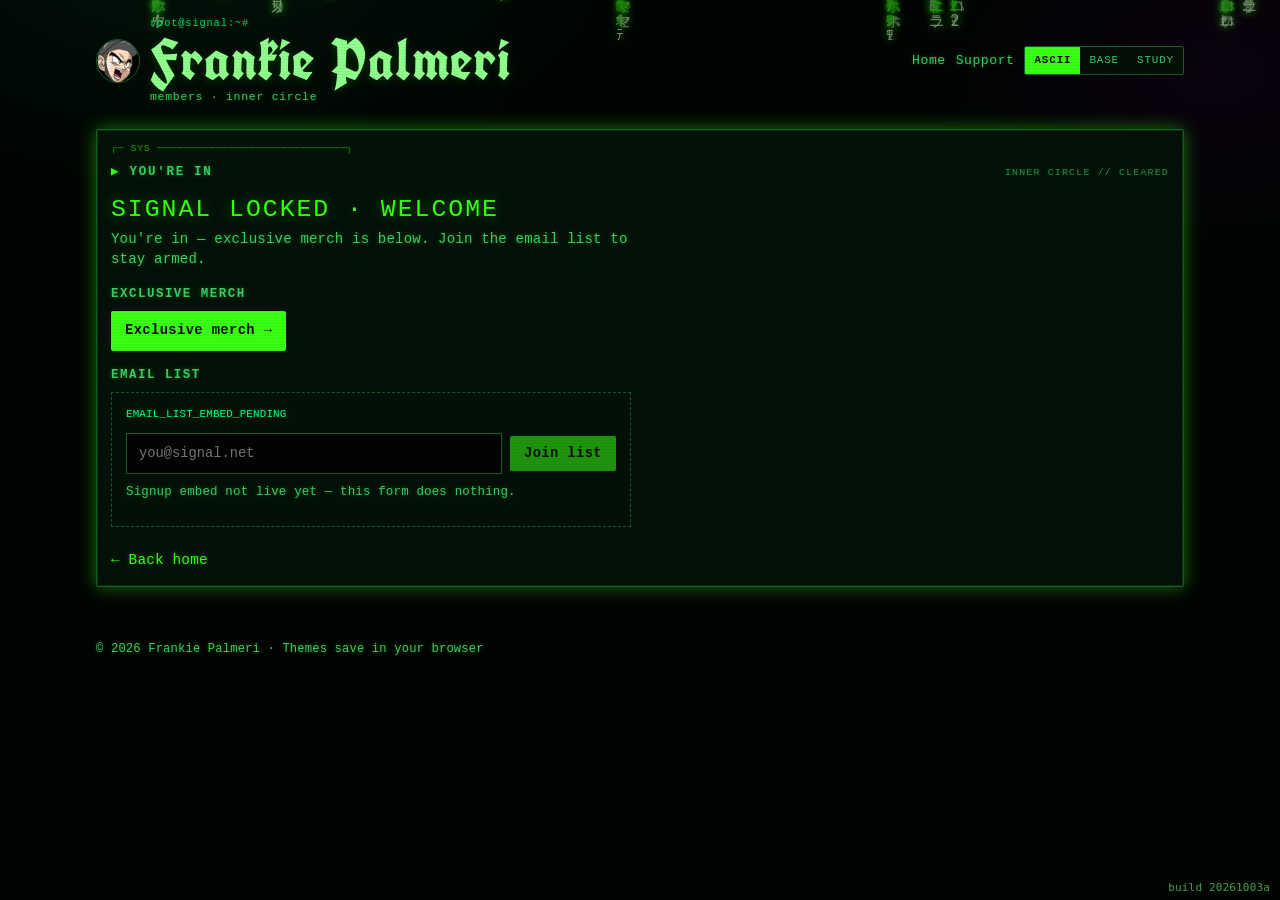
==== members.html @ fd46971b "Build 20261003a: add $7/mo and $75/yr subscribe links. Wire live Stripe payment links and a members " ====
<!DOCTYPE html>
<html lang="en" data-theme="ascii" data-build="20261003a">
<head>
  <meta charset="utf-8" />
  <meta name="viewport" content="width=device-width, initial-scale=1" />
  <title>Members · Frankie Palmeri</title>
  <meta name="description" content="You're in — exclusive merch and email list access." />
  <meta name="theme-color" content="#020803" />
  <meta name="robots" content="noindex" />
  <link rel="icon" href="merch/frankie-anime-head.png" type="image/png" />
  <link rel="preconnect" href="https://fonts.googleapis.com" />
  <link rel="preconnect" href="https://fonts.gstatic.com" crossorigin />
  <link href="https://fonts.googleapis.com/css2?family=UnifrakturCook:wght@700&display=swap" rel="stylesheet" />
  <link rel="stylesheet" href="styles.css?v=20261003a" />
</head>
<body>
  <div class="scanlines" aria-hidden="true"></div>
  <canvas class="matrix-rain" id="matrix-rain" aria-hidden="true"></canvas>
  <div class="esoteric-layer" id="esoteric" aria-hidden="true"></div>
  <div class="base-watermarks" aria-hidden="true">
    <img class="bw-mark bw-1" src="assets/base-emblem.png" alt="" />
    <img class="bw-mark bw-2" src="assets/base-emblem.png" alt="" />
    <img class="bw-mark bw-3" src="assets/base-emblem.png" alt="" />
  </div>

  <div class="wrap">
    <header class="site-header">
      <div class="brand">
        <img class="brand-mark" src="merch/frankie-anime-head.png" alt="Frankie Head" width="44" height="44" />
        <img class="emblem emblem-legacy" src="assets/emblem.svg" alt="" width="48" height="48" />
        <img class="emblem emblem-base" src="assets/base-emblem.png" alt="" width="72" height="42" />
        <div>
          <p class="propaganda">ORDER · STRENGTH · SIGNAL</p>
          <p class="term-label" aria-hidden="true">root@signal:~#</p>
          <p class="occult-label" aria-hidden="true">∴ VEIL PROTOCOL ∴</p>
          <h1 class="brand-title">Frankie Palmeri</h1>
          <p class="brand-sub">members · inner circle</p>
        </div>
      </div>
      <nav class="main-nav" aria-label="Primary">
        <a href="index.html">Home</a>
        <a href="index.html#support">Support</a>
        <div class="theme-switch" role="group" aria-label="Theme">
          <button type="button" data-theme="ascii" aria-pressed="true">ASCII</button>
          <button type="button" data-theme="base" aria-pressed="false">BASE</button>
          <button type="button" data-theme="study" aria-pressed="false">STUDY</button>
        </div>
      </nav>
    </header>

    <main>
      <section class="panel" id="members" aria-label="Members landing">
        <div class="panel-head">
          <h2><span class="panel-mark" aria-hidden="true"></span>You're in</h2>
          <span class="panel-meta" aria-hidden="true">INNER CIRCLE // CLEARED</span>
        </div>
        <div class="members-landing">
          <p class="war-headline">SIGNAL LOCKED · WELCOME</p>
          <p class="war-sub">You're in — exclusive merch is below. Join the email list to stay armed.</p>

          <div class="members-block">
            <h3 class="members-label">Exclusive merch</h3>
            <!-- PLACEHOLDER: EXCLUSIVE_MERCH_URL — replace href="#" with the members-only merch link when ready -->
            <div class="donate">
              <a href="#" data-exclusive-merch="pending">Exclusive merch →</a>
            </div>
          </div>

          <div class="members-block">
            <h3 class="members-label">Email list</h3>
            <!-- PLACEHOLDER: EMAIL_LIST_EMBED_PENDING — swap this note/form for the real email signup embed when ready -->
            <div class="email-signup" data-email-list="pending">
              <p class="email-pending-note"><code>EMAIL_LIST_EMBED_PENDING</code></p>
              <form class="email-form" action="#" method="post" onsubmit="return false;" aria-label="Email signup (pending)">
                <label class="sr-only" for="member-email">Email</label>
                <input id="member-email" type="email" name="email" placeholder="you@signal.net" autocomplete="email" disabled />
                <button type="submit" disabled>Join list</button>
              </form>
              <p class="note">Signup embed not live yet — this form does nothing.</p>
            </div>
          </div>

          <p class="members-home">
            <a href="index.html">← Back home</a>
          </p>
        </div>
      </section>
    </main>

    <footer class="site-footer">
      © <span id="y"></span> Frankie Palmeri · Themes save in your browser
    </footer>
  </div>

  <script src="site.js?v=20261003a"></script>
  <p id="build-stamp" style="position:fixed;bottom:6px;right:10px;z-index:9999;font:11px/1.2 ui-monospace,monospace;opacity:.55;margin:0;pointer-events:none">build 20261003a</p>
</body>
</html>
---- styles.css ----
/* Frankie Palmeri — ASCII / BASE / STUDY */
:root {
  --bg: #07070a;
  --panel: #121218;
  --text: #f2f2f5;
  --muted: #9a9aa8;
  --accent: #e8ff47;
  --accent2: #ff2bd6;
  --border: #2a2a36;
  --danger: #ff2a2a;
  --font: ui-sans-serif, system-ui, -apple-system, Segoe UI, Roboto, Helvetica, Arial, sans-serif;
  --mono: ui-monospace, SFMono-Regular, Menlo, Consolas, "Liberation Mono", monospace;
  --radius: 12px;
  --scan: 0;
  --glow: 0 0 20px color-mix(in srgb, var(--accent) 28%, transparent);
  --pad: 14px;
  --gap: 12px;
  --frame-pad: 14px;
}

* { box-sizing: border-box; }
html { scroll-behavior: smooth; }
body {
  margin: 0;
  font-family: var(--font);
  background: var(--bg);
  color: var(--text);
  line-height: 1.4;
  min-height: 100vh;
  position: relative;
  overflow-x: hidden;
  letter-spacing: 0.01em;
}
a { color: inherit; }
img { max-width: 100%; display: block; }

/* ===== ASCII (was Mix 1): Matrix / cyber ===== */
html[data-theme="ascii"] {
  --bg: #010603;
  --panel: #031108;
  --text: #9dff9d;
  --muted: #3dcc6a;
  --accent: #39ff14;
  --accent2: #00ff88;
  --border: #145c28;
  --font: var(--mono);
  --radius: 2px;
  --scan: 1;
  --glow: 0 0 18px color-mix(in srgb, #39ff14 45%, transparent);
}
html[data-theme="ascii"] body {
  background:
    radial-gradient(800px 420px at 15% -5%, #062414 0%, transparent 55%),
    radial-gradient(600px 360px at 95% 8%, #1a0020 0%, transparent 50%),
    #010603;
  text-shadow: 0 0 5px color-mix(in srgb, var(--accent) 35%, transparent);
}
html[data-theme="ascii"] .term-label,
html[data-theme="ascii"] .matrix-rain,
html[data-theme="ascii"] .frame-ascii-chrome { display: block; }
html[data-theme="ascii"] .frame-svg.frame-ascii { display: block; }
html[data-theme="ascii"] .scanlines { opacity: 0.28; }
html[data-theme="ascii"] section.panel {
  border-style: solid;
  border-width: 1px;
  box-shadow:
    inset 0 0 0 1px color-mix(in srgb, var(--accent) 12%, transparent),
    var(--glow);
}
html[data-theme="ascii"] section.panel::before {
  content: "┌─ SYS ─────────────────────────────┐";
  display: block;
  font-family: var(--mono);
  font-size: 0.62rem;
  color: var(--accent);
  opacity: 0.55;
  letter-spacing: 0.06em;
  margin: -2px 0 8px;
  white-space: nowrap;
  overflow: hidden;
}
html[data-theme="ascii"] .panel-mark::before { content: "▶ "; color: var(--accent); }
html[data-theme="ascii"] .card {
  border-color: color-mix(in srgb, var(--border) 80%, var(--accent));
  background: linear-gradient(180deg, #041a0c 0%, #020a05 100%);
}
html[data-theme="ascii"] .card .meta .name { font-family: var(--mono); letter-spacing: 0.04em; }
html[data-theme="ascii"] .theme-switch { border-radius: 2px; }
html[data-theme="ascii"] .theme-switch button { font-family: var(--mono); }
html[data-theme="ascii"] .donate a,
html[data-theme="ascii"] .stream-links a { border-radius: 2px; font-family: var(--mono); }

/* ===== BASE (was Mix 2): Shadaloo + skull emblem ===== */
html[data-theme="base"] {
  --bg: #050000;
  --panel: #100303;
  --text: #f5e8e8;
  --muted: #c07070;
  --accent: #ff1a1a;
  --accent2: #ffd0d0;
  --border: #5a1010;
  --font: "Segoe UI", Helvetica, Arial, sans-serif;
  --radius: 0;
  --glow: 0 0 16px color-mix(in srgb, #ff1a1a 35%, transparent);
}
html[data-theme="base"] section.panel h2,
html[data-theme="base"] .propaganda,
html[data-theme="base"] .card .meta .name,
html[data-theme="base"] .panel-meta,
html[data-theme="base"] .war-headline {
  font-family: Impact, Haettenschweiler, "Arial Narrow Bold", "Arial Black", sans-serif;
}
html[data-theme="base"] body {
  background:
    radial-gradient(ellipse 70% 40% at 50% 0%, #3a0000 0%, transparent 55%),
    linear-gradient(145deg, #1a0000 0%, #050000 42%, #1c0000 100%);
  letter-spacing: 0.02em;
}
html[data-theme="base"] .emblem-base { display: block; }
html[data-theme="base"] .propaganda { display: block; }
html[data-theme="base"] .frame-svg.frame-base,
html[data-theme="base"] .frame-prop,
html[data-theme="base"] .frame-emblem-badge,
html[data-theme="base"] .base-watermarks,
html[data-theme="base"] .card-emblem { display: block; }
html[data-theme="base"] section.panel,
html[data-theme="base"] .card {
  clip-path: polygon(0 0, calc(100% - 14px) 0, 100% 14px, 100% 100%, 14px 100%, 0 calc(100% - 14px));
  border-width: 2px;
}
html[data-theme="base"] .panel-mark::before { content: "◆ "; color: var(--accent); }
html[data-theme="base"] .theme-switch { border-radius: 0; }
html[data-theme="base"] .donate a,
html[data-theme="base"] .stream-links a { border-radius: 0; }
html[data-theme="base"] section.panel {
  background:
    linear-gradient(180deg, color-mix(in srgb, var(--panel) 92%, #400000) 0%, var(--panel) 100%);
  border-color: var(--accent);
  position: relative;
}
html[data-theme="base"] section.panel::after {
  content: "";
  position: absolute;
  top: 8px;
  right: 12px;
  width: 56px;
  height: 32px;
  background: url("assets/base-emblem.png") center/contain no-repeat;
  opacity: 0.35;
  pointer-events: none;
  filter: drop-shadow(0 0 4px #ff1a1a88);
}
html[data-theme="base"] .brand {
  gap: 12px;
}

/* ===== STUDY (was Mix 3): denser occult ===== */
html[data-theme="study"] {
  --bg: #06020f;
  --panel: #11071c;
  --text: #f8e7ff;
  --muted: #b89ad4;
  --accent: #d4a017;
  --accent2: #7b5cff;
  --border: #3a2a55;
  --font: Georgia, "Times New Roman", serif;
  --radius: 18px;
  --glow: 0 0 22px color-mix(in srgb, #7b5cff 30%, transparent);
}
html[data-theme="study"] body {
  background:
    radial-gradient(circle at 12% 18%, #2a1040 0%, transparent 38%),
    radial-gradient(circle at 88% 78%, #401020 0%, transparent 32%),
    radial-gradient(circle at 50% 50%, #0d0520, #020008);
}
html[data-theme="study"] .esoteric-layer { display: block; }
html[data-theme="study"] .frame-svg.frame-study,
html[data-theme="study"] .frame-eso,
html[data-theme="study"] .occult-label { display: block; }
html[data-theme="study"] section.panel {
  backdrop-filter: blur(8px);
  background: color-mix(in srgb, var(--panel) 78%, transparent);
  border-color: color-mix(in srgb, var(--accent) 40%, var(--border));
  position: relative;
}
html[data-theme="study"] section.panel::before {
  content: "☽ ─── SEALED TRANSMISSION ─── ☾";
  display: block;
  font-size: 0.58rem;
  letter-spacing: 0.22em;
  color: var(--accent);
  opacity: 0.55;
  text-align: center;
  margin: -4px 0 10px;
}
html[data-theme="study"] .panel-mark::before { content: "✦ "; color: var(--accent); }
html[data-theme="study"] .card {
  background: color-mix(in srgb, var(--panel) 65%, #000);
  border-color: color-mix(in srgb, var(--accent2) 35%, var(--border));
}

/* overlays */
.scanlines {
  pointer-events: none;
  position: fixed;
  inset: 0;
  z-index: 9998;
  opacity: 0;
  background: repeating-linear-gradient(
    to bottom,
    transparent 0,
    transparent 2px,
    rgba(0, 0, 0, 0.32) 3px
  );
  mix-blend-mode: multiply;
}

.matrix-rain {
  display: none;
  pointer-events: none;
  position: fixed;
  inset: 0;
  z-index: 0;
  width: 100%;
  height: 100%;
  opacity: 0.55;
}

/* BASE watermarks — recurring skull+wings motif */
.base-watermarks {
  display: none;
  pointer-events: none;
  position: fixed;
  inset: 0;
  z-index: 0;
  overflow: hidden;
}
.bw-mark {
  position: absolute;
  opacity: 0.07;
  filter: drop-shadow(0 0 12px #ff1a1a55);
  object-fit: contain;
}
.bw-1 { width: min(520px, 70vw); top: 8%; left: -4%; transform: rotate(-8deg); }
.bw-2 { width: min(380px, 50vw); bottom: 12%; right: -2%; transform: rotate(12deg); opacity: 0.09; }
.bw-3 { width: min(280px, 40vw); top: 42%; left: 38%; transform: rotate(-3deg); opacity: 0.05; }

.term-label,
.occult-label {
  display: none;
  margin: 0 0 2px;
  font-size: 0.65rem;
  letter-spacing: 0.08em;
  opacity: 0.8;
}
.term-label {
  font-family: var(--mono);
  color: var(--accent2);
}
.occult-label {
  font-family: Georgia, serif;
  color: var(--accent);
  letter-spacing: 0.2em;
}

.emblem {
  display: none;
  flex-shrink: 0;
}
.emblem-legacy {
  width: 48px;
  height: 48px;
  filter: drop-shadow(0 0 8px #ff1a1a88);
}
.emblem-base {
  width: 72px;
  height: 42px;
  object-fit: contain;
  filter: drop-shadow(0 0 10px #ff1a1acc);
}
.propaganda {
  display: none;
  margin: 0 0 4px;
  color: var(--accent);
  text-transform: uppercase;
  font-size: 0.68rem;
  letter-spacing: 0.28em;
}

.esoteric-layer {
  display: none;
  pointer-events: none;
  position: fixed;
  inset: 0;
  z-index: 0;
  overflow: hidden;
}
.float-text {
  position: absolute;
  color: color-mix(in srgb, var(--accent2) 55%, transparent);
  font-size: clamp(0.7rem, 2vw, 1.1rem);
  white-space: nowrap;
  animation: drift linear infinite;
  opacity: 0.55;
  text-shadow: 0 0 12px #7b5cff88;
}
.eso-seal {
  position: absolute;
  width: clamp(120px, 22vw, 260px);
  height: clamp(120px, 22vw, 260px);
  background: url("assets/occult-seal.svg") center/contain no-repeat;
  opacity: 0.14;
  animation: spinSeal 48s linear infinite;
  filter: drop-shadow(0 0 16px #7b5cff66);
}
.eso-eye {
  position: absolute;
  width: 36px;
  height: 22px;
  border: 1.5px solid var(--accent);
  border-radius: 50%;
  box-shadow: 0 0 12px #7b5cff88;
  opacity: 0.45;
  animation: pulseEye 4s ease-in-out infinite;
}
.eso-eye::after {
  content: "";
  position: absolute;
  inset: 5px 11px;
  background: var(--accent2);
  border-radius: 50%;
  box-shadow: 0 0 6px #d4a017;
}
@keyframes drift {
  0% { transform: translate3d(0,0,0) rotate(var(--rot)) scale(1); opacity: 0; }
  10% { opacity: 0.6; }
  90% { opacity: 0.45; }
  100% { transform: translate3d(var(--dx), var(--dy), 0) rotate(calc(var(--rot) + 25deg)) scale(1.05); opacity: 0; }
}
@keyframes spinSeal {
  from { transform: rotate(0deg); }
  to { transform: rotate(360deg); }
}
@keyframes pulseEye {
  0%, 100% { opacity: 0.3; transform: scale(1); }
  50% { opacity: 0.7; transform: scale(1.08); }
}

/* layout */
.wrap {
  position: relative;
  z-index: 1;
  max-width: 1120px;
  margin: 0 auto;
  padding: 0 16px;
}

header.site-header {
  display: flex;
  justify-content: space-between;
  align-items: center;
  gap: 12px;
  flex-wrap: wrap;
  padding: 16px 0 6px;
}
.brand {
  display: flex;
  align-items: center;
  gap: 10px;
}
.brand-mark {
  width: 44px;
  height: 44px;
  border-radius: 50%;
  object-fit: cover;
  border: 1px solid var(--border);
  background: #000;
}
.brand-title {
  margin: 0;
  color: color-mix(in srgb, var(--text) 88%, var(--accent));
  font-family: "UnifrakturCook", "UnifrakturMaguntia", "Old English Text MT", serif;
  font-size: clamp(2rem, 5vw, 3.6rem);
  font-weight: 700;
  line-height: 0.95;
  letter-spacing: 0.015em;
  text-shadow: 0 2px 10px color-mix(in srgb, var(--accent) 18%, transparent);
}
.brand-sub {
  margin: 2px 0 0;
  color: var(--muted);
  font-size: 0.72rem;
  font-family: var(--mono);
  letter-spacing: 0.06em;
}

nav.main-nav {
  display: flex;
  flex-wrap: wrap;
  gap: 10px;
  align-items: center;
}
nav.main-nav a {
  color: var(--muted);
  text-decoration: none;
  font-size: 0.82rem;
  letter-spacing: 0.04em;
}
nav.main-nav a:hover { color: var(--accent); }

.theme-switch {
  display: inline-flex;
  border: 1px solid var(--border);
  border-radius: 999px;
  overflow: hidden;
  background: color-mix(in srgb, var(--panel) 90%, #000);
}
.theme-switch button {
  appearance: none;
  border: 0;
  background: transparent;
  color: var(--muted);
  font: inherit;
  font-size: 0.68rem;
  letter-spacing: 0.08em;
  text-transform: uppercase;
  padding: 6px 9px;
  cursor: pointer;
}
.theme-switch button[aria-pressed="true"] {
  background: var(--accent);
  color: #0a0a0a;
  font-weight: 700;
}
.theme-switch button:hover { color: var(--text); }

main { padding: 4px 0 40px; }

section.panel {
  background: var(--panel);
  border: 1px solid var(--border);
  border-radius: var(--radius);
  padding: var(--pad);
  margin: 14px 0;
  box-shadow: var(--glow);
}
.panel-head {
  display: flex;
  align-items: baseline;
  justify-content: space-between;
  gap: 10px;
  margin-bottom: 10px;
}
section.panel h2 {
  margin: 0;
  font-size: 0.78rem;
  letter-spacing: 0.14em;
  text-transform: uppercase;
  color: var(--muted);
  font-weight: 700;
}
.panel-meta {
  font-size: 0.62rem;
  letter-spacing: 0.12em;
  color: var(--muted);
  opacity: 0.65;
  font-family: var(--mono);
  white-space: nowrap;
}
.panel-mark { display: inline; }

/* stream + themed frames */
.stream-layout {
  display: grid;
  grid-template-columns: minmax(0, 1fr) 320px;
  gap: var(--gap);
  align-items: stretch;
}
@media (max-width: 900px) {
  .stream-layout { grid-template-columns: 1fr; }
  .stream-shell--chat { min-height: 420px; }
  .stream-shell--chat .chat-wrap {
    position: absolute;
    inset: var(--frame-pad);
    min-height: 0;
  }
}

.stream-shell {
  position: relative;
  padding: var(--frame-pad);
  background: color-mix(in srgb, var(--panel) 40%, #000);
  border: 1px solid var(--border);
  border-radius: calc(var(--radius) + 2px);
  isolation: isolate;
}
.stream-shell--chat {
  display: flex;
  flex-direction: column;
  min-height: 100%;
  position: relative;
  min-height: 0;
}

.frame-overlay {
  pointer-events: none;
  position: absolute;
  inset: 0;
  z-index: 3;
}
.frame-svg {
  display: none;
  position: absolute;
  inset: 0;
  width: 100%;
  height: 100%;
  object-fit: fill;
  opacity: 0.95;
}

/* BASE emblem badges on stream frames */
.frame-emblem-badge {
  display: none;
  position: absolute;
  width: 64px;
  height: 36px;
  object-fit: contain;
  opacity: 0.9;
  filter: drop-shadow(0 0 6px #ff1a1aaa);
  z-index: 4;
}
.feb-tl { top: 6px; left: 8px; }
.feb-tr { top: 6px; right: 8px; transform: scaleX(-1); }

/* ASCII chrome on frames */
.frame-ascii-chrome {
  display: none;
  position: absolute;
  inset: 0;
  font-family: var(--mono);
  color: var(--accent);
  text-shadow: 0 0 8px color-mix(in srgb, var(--accent) 70%, transparent);
  font-size: 0.72rem;
  line-height: 1;
  font-weight: 700;
}
.frame-ascii-chrome .fa-tl { position: absolute; top: 2px; left: 4px; }
.frame-ascii-chrome .fa-tr { position: absolute; top: 2px; right: 4px; }
.frame-ascii-chrome .fa-bl { position: absolute; bottom: 2px; left: 4px; }
.frame-ascii-chrome .fa-br { position: absolute; bottom: 2px; right: 4px; }
.frame-ascii-chrome .fa-tag {
  position: absolute;
  top: 2px;
  left: 50%;
  transform: translateX(-50%);
  font-size: 0.55rem;
  letter-spacing: 0.14em;
  opacity: 0.85;
  white-space: nowrap;
  background: #010603;
  padding: 0 6px;
}

/* BASE propaganda chrome */
.frame-prop {
  display: none;
  position: absolute;
  inset: 0;
}
.fp-corner {
  position: absolute;
  width: 22px;
  height: 22px;
  border: 2px solid var(--accent);
  box-shadow: 0 0 8px color-mix(in srgb, var(--accent) 50%, transparent);
}
.fp-tl { top: 4px; left: 4px; border-right: 0; border-bottom: 0; background: linear-gradient(135deg, var(--accent) 0%, transparent 55%); }
.fp-tr { top: 4px; right: 4px; border-left: 0; border-bottom: 0; background: linear-gradient(225deg, var(--accent) 0%, transparent 55%); }
.fp-bl { bottom: 4px; left: 4px; border-right: 0; border-top: 0; background: linear-gradient(45deg, var(--accent) 0%, transparent 55%); }
.fp-br { bottom: 4px; right: 4px; border-left: 0; border-top: 0; background: linear-gradient(315deg, var(--accent) 0%, transparent 55%); }
.fp-tag {
  position: absolute;
  top: 3px;
  left: 50%;
  transform: translateX(-50%);
  font-family: Impact, Haettenschweiler, "Arial Black", sans-serif;
  font-size: 0.58rem;
  letter-spacing: 0.18em;
  color: var(--accent);
  background: #100303;
  padding: 1px 8px;
  white-space: nowrap;
  text-transform: uppercase;
}

/* STUDY esoteric chrome */
.frame-eso {
  display: none;
  position: absolute;
  inset: 0;
}
.fe-ring {
  position: absolute;
  width: 22px;
  height: 22px;
  border: 1.5px solid var(--accent);
  border-radius: 50%;
  box-shadow: 0 0 10px color-mix(in srgb, var(--accent2) 50%, transparent);
}
.fe-ring::before {
  content: "";
  position: absolute;
  inset: -4px;
  border: 1px solid color-mix(in srgb, var(--accent2) 50%, transparent);
  border-radius: 50%;
  opacity: 0.6;
}
.fe-ring::after {
  content: "";
  position: absolute;
  inset: 4px;
  border: 1px solid var(--accent2);
  border-radius: 50%;
}
.fe-tl { top: 6px; left: 6px; }
.fe-tr { top: 6px; right: 6px; }
.fe-bl { bottom: 6px; left: 6px; }
.fe-br { bottom: 6px; right: 6px; }
.fe-tag {
  position: absolute;
  top: 4px;
  left: 50%;
  transform: translateX(-50%);
  font-size: 0.58rem;
  letter-spacing: 0.2em;
  color: var(--accent);
  background: #11071c;
  padding: 1px 10px;
  border-radius: 999px;
  border: 1px solid color-mix(in srgb, var(--accent2) 40%, transparent);
  white-space: nowrap;
}

.player-wrap {
  position: relative;
  width: 100%;
  padding-top: 56.25%;
  background: #000;
  border-radius: calc(var(--radius) - 2px);
  overflow: hidden;
  border: 1px solid color-mix(in srgb, var(--border) 70%, #000);
  z-index: 1;
}
.chat-wrap {
  position: relative;
  flex: 1;
  min-height: 280px;
  height: 100%;
  background: #0e0e10;
  border-radius: calc(var(--radius) - 2px);
  overflow: hidden;
  border: 1px solid color-mix(in srgb, var(--border) 70%, #000);
  z-index: 1;
}
.stream-shell--chat .chat-wrap {
  position: absolute;
  inset: var(--frame-pad);
  height: auto;
  min-height: 0;
}
@media (min-width: 901px) {
  .stream-shell--chat { min-height: 100%; }
  .stream-shell--chat .chat-wrap { position: absolute; }
}
.stream-shell--chat .chat-wrap {
  position: absolute;
  inset: var(--frame-pad);
}

.player-wrap iframe,
.chat-wrap iframe {
  position: absolute;
  inset: 0;
  width: 100%;
  height: 100%;
  border: 0;
}

html[data-theme="ascii"] .stream-shell {
  background: linear-gradient(180deg, #031a0c 0%, #010804 100%);
  border-color: var(--accent);
  box-shadow:
    inset 0 0 24px color-mix(in srgb, var(--accent) 12%, transparent),
    0 0 20px color-mix(in srgb, var(--accent) 18%, transparent);
}
html[data-theme="ascii"] .player-wrap,
html[data-theme="ascii"] .chat-wrap {
  border-color: #1a5c2a;
  box-shadow: inset 0 0 30px rgba(0, 40, 10, 0.45);
}
html[data-theme="base"] .stream-shell {
  clip-path: polygon(0 0, calc(100% - 16px) 0, 100% 16px, 100% 100%, 16px 100%, 0 calc(100% - 16px));
  border-width: 2px;
  border-color: var(--accent);
  background:
    url("assets/base-emblem.png") right 8px top 28px / 72px auto no-repeat,
    linear-gradient(160deg, #1a0505, #080000);
  background-blend-mode: soft-light, normal;
}
html[data-theme="base"] .stream-shell::before {
  content: "";
  position: absolute;
  inset: 0;
  background: url("assets/base-emblem.png") center / 55% auto no-repeat;
  opacity: 0.06;
  pointer-events: none;
  z-index: 0;
}
html[data-theme="study"] .stream-shell {
  border-radius: 22px;
  border-color: color-mix(in srgb, var(--accent) 50%, var(--border));
  background:
    url("assets/occult-seal.svg") center / 48% auto no-repeat,
    linear-gradient(160deg, #1a0a2a, #080412);
  box-shadow: 0 0 24px color-mix(in srgb, var(--accent2) 22%, transparent);
}

.stream-links {
  display: flex;
  flex-wrap: wrap;
  gap: 8px;
  margin-top: 10px;
}
.stream-links a, .pill {
  color: var(--muted);
  text-decoration: none;
  font-size: 0.78rem;
  border: 1px solid var(--border);
  border-radius: 999px;
  padding: 6px 11px;
  letter-spacing: 0.04em;
}
.stream-links a:hover { color: var(--accent); border-color: var(--accent); }

/* cards */
.grid {
  display: grid;
  grid-template-columns: repeat(auto-fit, minmax(160px, 1fr));
  gap: 10px;
}
.card {
  display: flex;
  flex-direction: column;
  text-decoration: none;
  color: inherit;
  background: color-mix(in srgb, var(--panel) 72%, #000);
  border: 1px solid var(--border);
  border-radius: calc(var(--radius) - 2px);
  overflow: hidden;
  transition: transform 0.14s ease, border-color 0.14s ease, box-shadow 0.14s ease;
}
.card:hover {
  transform: translateY(-2px);
  border-color: var(--accent);
  box-shadow: var(--glow);
}
.card .thumb {
  aspect-ratio: 1;
  background: #0c0c10 center/cover no-repeat;
  position: relative;
}
.card .thumb img:not(.card-emblem) {
  width: 100%;
  height: 100%;
  object-fit: cover;
}
.card-emblem {
  display: none;
  position: absolute;
  bottom: 6px;
  right: 6px;
  width: 48px;
  height: 28px;
  object-fit: contain;
  opacity: 0.75;
  filter: drop-shadow(0 0 4px #000) drop-shadow(0 0 6px #ff1a1a88);
  pointer-events: none;
  z-index: 2;
}
.card-emblem--big {
  width: 70%;
  height: 45%;
  bottom: auto;
  right: auto;
  top: 50%;
  left: 50%;
  transform: translate(-50%, -50%);
  opacity: 0.35;
}
.card .meta {
  padding: 10px;
  display: flex;
  flex-direction: column;
  gap: 3px;
  flex: 1;
}
.card .meta .name {
  font-size: 0.86rem;
  font-weight: 700;
  line-height: 1.2;
}
.card .meta .desc {
  font-size: 0.72rem;
  color: var(--muted);
  line-height: 1.3;
}
.card .meta .price {
  margin-top: auto;
  padding-top: 6px;
  color: var(--accent);
  font-weight: 700;
  font-family: var(--mono);
  font-size: 0.84rem;
}
.card.shop-all .thumb {
  display: grid;
  place-items: center;
  background: linear-gradient(135deg, #1a1a22, #08080c);
  font-size: 1.6rem;
  color: var(--accent);
  position: relative;
}
.shop-arrow { position: relative; z-index: 1; }
html[data-theme="base"] .card.shop-all .thumb {
  background: linear-gradient(135deg, #2a0505, #080000);
}

/* war effort / donation */
.war-effort {
  display: flex;
  flex-wrap: wrap;
  align-items: center;
  gap: 16px;
}
.war-art {
  flex: 0 0 auto;
  width: min(260px, 100%);
  filter: drop-shadow(0 0 12px color-mix(in srgb, var(--accent) 35%, transparent));
}
.war-art img { width: 100%; height: auto; }
.war-copy { flex: 1 1 200px; }
.war-headline {
  margin: 0 0 4px;
  font-size: clamp(1.1rem, 3vw, 1.55rem);
  letter-spacing: 0.08em;
  text-transform: uppercase;
  color: var(--accent);
  text-shadow: 0 0 14px color-mix(in srgb, var(--accent) 40%, transparent);
}
.war-sub {
  margin: 0 0 12px;
  color: var(--muted);
  font-size: 0.88rem;
}

.donate {
  display: flex;
  flex-wrap: wrap;
  gap: 8px;
}
.donate a {
  display: inline-block;
  padding: 10px 14px;
  border-radius: 999px;
  text-decoration: none;
  color: #0b0b0c;
  background: var(--accent);
  font-weight: 700;
  font-size: 0.86rem;
  letter-spacing: 0.03em;
}
.donate a.secondary {
  background: transparent;
  color: var(--text);
  border: 1px solid var(--border);
}
.note {
  color: var(--muted);
  font-size: 0.78rem;
  margin-top: 10px;
}
.note code {
  font-family: var(--mono);
  font-size: 0.85em;
  color: var(--accent2);
}
.asin-gap {
  border: 1px dashed var(--border);
  border-radius: calc(var(--radius) - 2px);
  padding: 8px 10px;
  margin-top: 10px;
  color: var(--muted);
  font-size: 0.76rem;
  line-height: 1.4;
}


/* ===== Subscribe / members (Stripe pending) ===== */
.subscribe {
  margin: 0 0 18px;
  padding-bottom: 14px;
  border-bottom: 1px solid var(--border);
}
.war-headline--donate {
  margin-top: 4px;
}
.subscribe-plans a[data-stripe-link="pending"] {
  cursor: pointer;
}
.members-landing {
  max-width: 520px;
}
.members-block {
  margin: 16px 0;
}
.members-label {
  margin: 0 0 8px;
  font-size: 0.78rem;
  letter-spacing: 0.12em;
  text-transform: uppercase;
  color: var(--muted);
  font-weight: 600;
}
.members-home {
  margin: 22px 0 0;
}
.members-home a {
  color: var(--accent);
  text-decoration: none;
  font-size: 0.9rem;
}
.members-home a:hover { text-decoration: underline; }
.email-signup {
  border: 1px dashed var(--border);
  border-radius: calc(var(--radius) - 2px);
  padding: 12px 14px;
  background: color-mix(in srgb, var(--panel) 80%, transparent);
}
.email-pending-note {
  margin: 0 0 10px;
  font-size: 0.8rem;
}
.email-pending-note code {
  font-family: var(--mono);
  color: var(--accent2);
  font-size: 0.85em;
}
.email-form {
  display: flex;
  flex-wrap: wrap;
  gap: 8px;
  align-items: center;
}
.email-form input[type="email"] {
  flex: 1 1 180px;
  min-width: 0;
  padding: 10px 12px;
  border: 1px solid var(--border);
  border-radius: calc(var(--radius) - 2px);
  background: color-mix(in srgb, var(--bg) 70%, #000);
  color: var(--text);
  font: inherit;
  font-size: 0.86rem;
}
.email-form button {
  padding: 10px 14px;
  border-radius: 999px;
  border: none;
  background: var(--accent);
  color: #0b0b0c;
  font-weight: 700;
  font-size: 0.86rem;
  letter-spacing: 0.03em;
  cursor: not-allowed;
  opacity: 0.55;
}
html[data-theme="ascii"] .email-form button { border-radius: 2px; font-family: var(--mono); }
html[data-theme="base"] .email-form button { border-radius: 0; }
.sr-only {
  position: absolute;
  width: 1px;
  height: 1px;
  padding: 0;
  margin: -1px;
  overflow: hidden;
  clip: rect(0, 0, 0, 0);
  white-space: nowrap;
  border: 0;
}

footer.site-footer {
  padding: 0 0 28px;
  color: var(--muted);
  font-size: 0.76rem;
}

@media (max-width: 560px) {
  .panel-meta { display: none; }
  .brand-title { font-size: 1.05rem; }
  .stream-shell { padding: 10px; }
  .stream-shell--chat .chat-wrap { inset: 10px; }
}
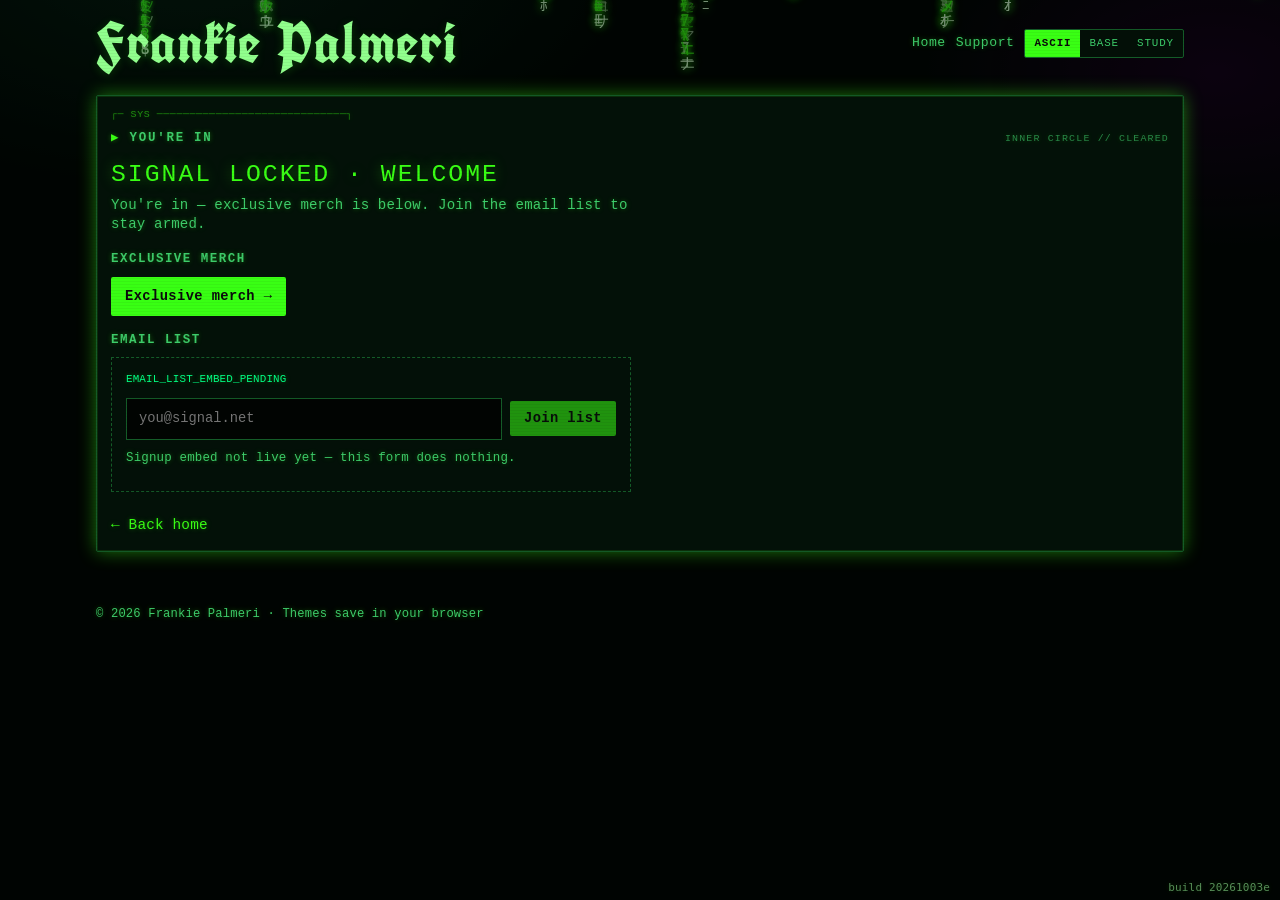
==== commit bfaa252d: "Build 20261003e: slim the header. Drop the face mark, root prompt, and idle subtitle on every theme." ====
--- a/members.html
+++ b/members.html
@@ -1,5 +1,5 @@
 <!DOCTYPE html>
-<html lang="en" data-theme="ascii" data-build="20261003a">
+<html lang="en" data-theme="ascii" data-build="20261003e">
 <head>
   <meta charset="utf-8" />
   <meta name="viewport" content="width=device-width, initial-scale=1" />
@@ -11,7 +11,7 @@
   <link rel="preconnect" href="https://fonts.googleapis.com" />
   <link rel="preconnect" href="https://fonts.gstatic.com" crossorigin />
   <link href="https://fonts.googleapis.com/css2?family=UnifrakturCook:wght@700&display=swap" rel="stylesheet" />
-  <link rel="stylesheet" href="styles.css?v=20261003a" />
+  <link rel="stylesheet" href="styles.css?v=20261003e" />
 </head>
 <body>
   <div class="scanlines" aria-hidden="true"></div>
@@ -26,15 +26,12 @@
   <div class="wrap">
     <header class="site-header">
       <div class="brand">
-        <img class="brand-mark" src="merch/frankie-anime-head.png" alt="Frankie Head" width="44" height="44" />
         <img class="emblem emblem-legacy" src="assets/emblem.svg" alt="" width="48" height="48" />
         <img class="emblem emblem-base" src="assets/base-emblem.png" alt="" width="72" height="42" />
         <div>
           <p class="propaganda">ORDER · STRENGTH · SIGNAL</p>
-          <p class="term-label" aria-hidden="true">root@signal:~#</p>
           <p class="occult-label" aria-hidden="true">∴ VEIL PROTOCOL ∴</p>
           <h1 class="brand-title">Frankie Palmeri</h1>
-          <p class="brand-sub">members · inner circle</p>
         </div>
       </div>
       <nav class="main-nav" aria-label="Primary">
@@ -92,7 +89,7 @@
     </footer>
   </div>
 
-  <script src="site.js?v=20261003a"></script>
-  <p id="build-stamp" style="position:fixed;bottom:6px;right:10px;z-index:9999;font:11px/1.2 ui-monospace,monospace;opacity:.55;margin:0;pointer-events:none">build 20261003a</p>
+  <script src="site.js?v=20261003e"></script>
+  <p id="build-stamp" style="position:fixed;bottom:6px;right:10px;z-index:9999;font:11px/1.2 ui-monospace,monospace;opacity:.55;margin:0;pointer-events:none">build 20261003e</p>
 </body>
 </html>
--- a/styles.css
+++ b/styles.css
@@ -472,7 +472,7 @@
 /* stream + themed frames */
 .stream-layout {
   display: grid;
-  grid-template-columns: minmax(0, 1fr) 320px;
+  grid-template-columns: minmax(0, 1fr);
   gap: var(--gap);
   align-items: stretch;
 }
